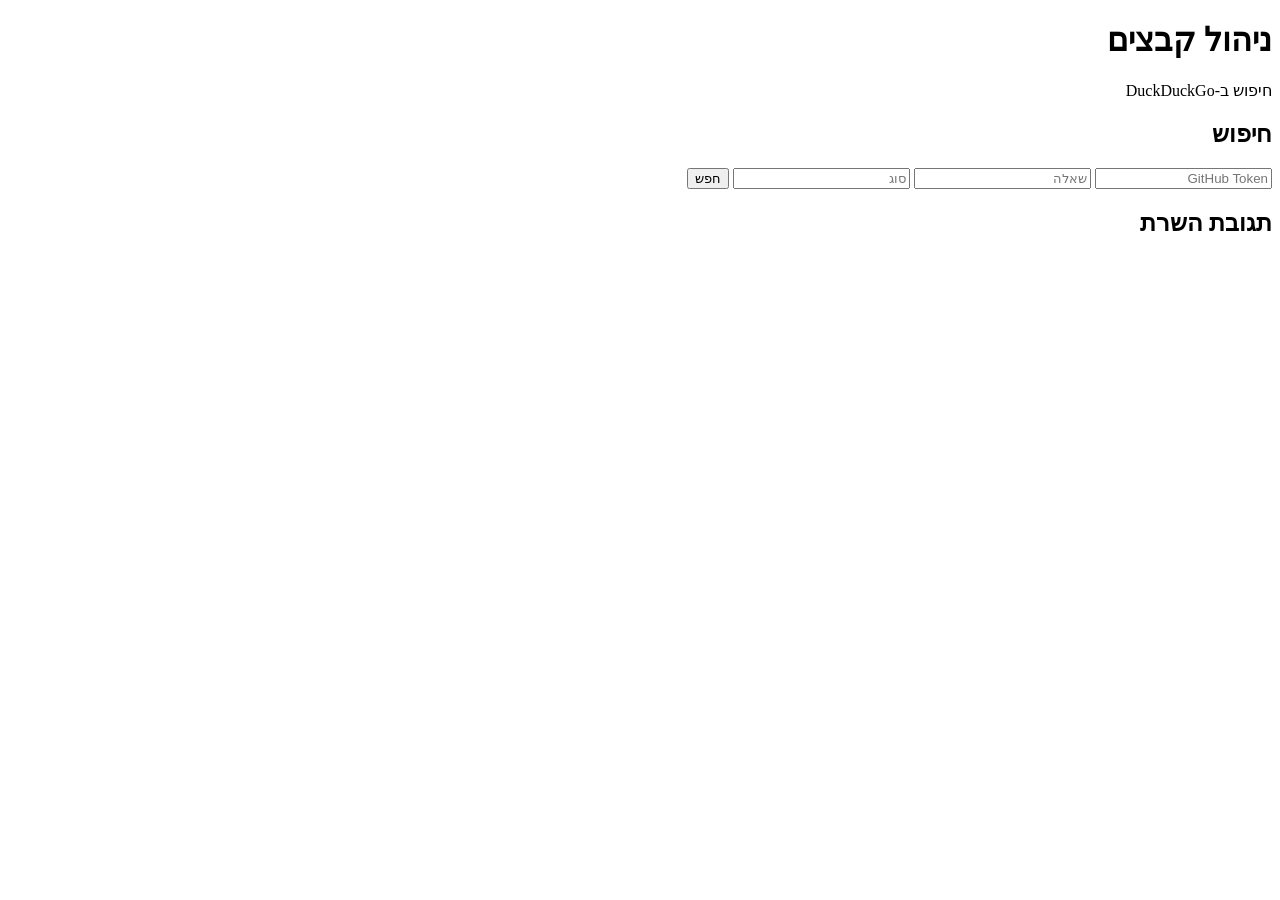
==== server/duckduckgo-search/index.html @ 104e02d7 "add d" ====
<!DOCTYPE html>
<html lang="he" dir="rtl">
<head>
    <meta charset="UTF-8">
    <meta name="viewport" content="width=device-width, initial-scale=1.0">
    <title>חיפוש DuckDuckGo</title>
    <link rel="stylesheet" href="../../style.css">
</head>
<body>
    <div class="container">
        <header>
            <h1>ניהול קבצים</h1>
            <p>חיפוש ב-DuckDuckGo</p>
        </header>

        <div id="toast" class="toast" role="status"></div>

        <section class="card">
            <h2>חיפוש</h2>
            <form id="search-form" class="upload-form">
                <input
                    type="password"
                    id="token-input"
                    placeholder="GitHub Token"
                    required
                    autocomplete="off"
                >
                <input
                    type="text"
                    id="question-input"
                    placeholder="שאלה"
                    required
                    autocomplete="off"
                >
                <input
                    type="text"
                    id="type-input"
                    placeholder="סוג"
                    required
                    autocomplete="off"
                >
                <button type="submit" id="search-btn">חפש</button>
            </form>
        </section>

        <section id="response-section" class="card response-section hidden">
            <h2>תגובת השרת</h2>
            <p id="response-status" class="response-status"></p>
            <pre id="response-body" class="response-body"></pre>
        </section>
    </div>

    <script type="module" src="script.js"></script>
</body>
</html>
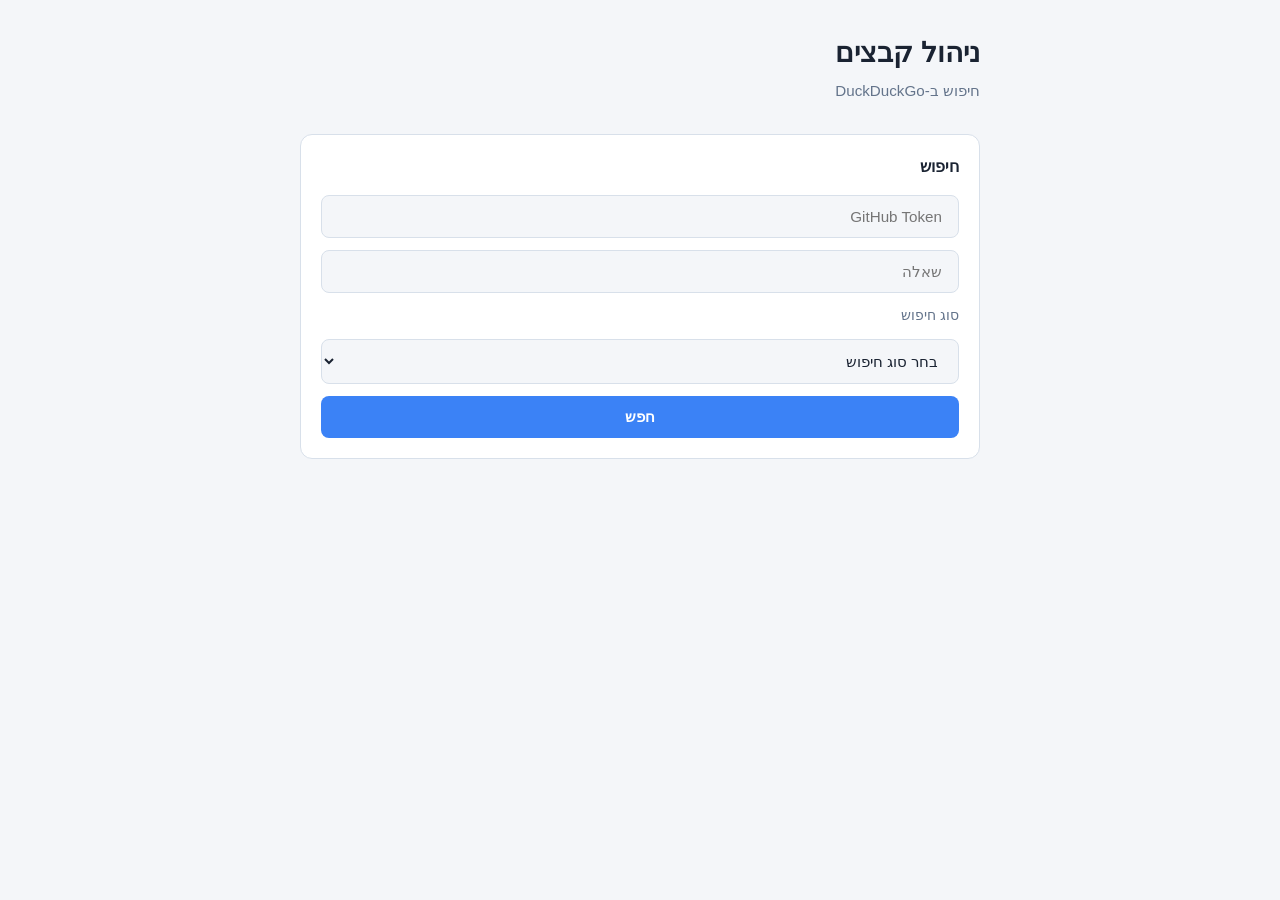
==== commit 3df31f62: "commit d 2" ====
--- a/server/duckduckgo-search/index.html
+++ b/server/duckduckgo-search/index.html
@@ -32,13 +32,14 @@
                     required
                     autocomplete="off"
                 >
-                <input
-                    type="text"
-                    id="type-input"
-                    placeholder="סוג"
-                    required
-                    autocomplete="off"
-                >
+                <label for="type-input" class="field-label">סוג חיפוש</label>
+                <select id="type-input" required>
+                    <option value="" disabled selected>בחר סוג חיפוש</option>
+                    <option value="web">אינטרנט</option>
+                    <option value="images">תמונות</option>
+                    <option value="videos">וידאו</option>
+                    <option value="news">חדשות</option>
+                </select>
                 <button type="submit" id="search-btn">חפש</button>
             </form>
         </section>
--- a/style.css
+++ b/style.css
@@ -0,0 +1,292 @@
+:root {
+    color-scheme: light dark;
+    --bg: #0f1419;
+    --surface: #1a2332;
+    --surface-hover: #243044;
+    --border: #2d3a4f;
+    --text: #e7ecf3;
+    --muted: #8b9cb3;
+    --accent: #3b82f6;
+    --accent-hover: #2563eb;
+    --success: #22c55e;
+    --error: #ef4444;
+    --radius: 12px;
+}
+
+@media (prefers-color-scheme: light) {
+    :root {
+        --bg: #f4f6f9;
+        --surface: #ffffff;
+        --surface-hover: #f0f4f8;
+        --border: #d8e0ea;
+        --text: #1a2332;
+        --muted: #64748b;
+    }
+}
+
+* {
+    box-sizing: border-box;
+    margin: 0;
+    padding: 0;
+}
+
+body {
+    font-family: "Segoe UI", Tahoma, Arial, sans-serif;
+    background: var(--bg);
+    color: var(--text);
+    min-height: 100vh;
+    line-height: 1.5;
+}
+
+.container {
+    max-width: 720px;
+    margin: 0 auto;
+    padding: 2rem 1.25rem 3rem;
+}
+
+header {
+    margin-bottom: 2rem;
+}
+
+header h1 {
+    font-size: 1.75rem;
+    font-weight: 700;
+    margin-bottom: 0.35rem;
+}
+
+header p {
+    color: var(--muted);
+    font-size: 0.95rem;
+}
+
+.card {
+    background: var(--surface);
+    border: 1px solid var(--border);
+    border-radius: var(--radius);
+    padding: 1.25rem;
+    margin-bottom: 1.25rem;
+}
+
+.card h2 {
+    font-size: 1rem;
+    font-weight: 600;
+    margin-bottom: 1rem;
+}
+
+.upload-form {
+    display: flex;
+    flex-direction: column;
+    gap: 0.75rem;
+}
+
+.field-label {
+    font-size: 0.9rem;
+    color: var(--muted);
+}
+
+.form-option {
+    display: flex;
+    align-items: center;
+    gap: 0.5rem;
+    font-size: 0.95rem;
+    cursor: pointer;
+}
+
+.form-option input[type="checkbox"] {
+    width: 1rem;
+    height: 1rem;
+    accent-color: var(--accent);
+}
+
+.upload-row {
+    display: flex;
+    gap: 0.75rem;
+}
+
+input[type="url"],
+input[type="text"],
+input[type="password"],
+input[type="file"],
+select,
+textarea {
+    flex: 1;
+    min-width: 0;
+    width: 100%;
+    padding: 0.75rem 1rem;
+    border: 1px solid var(--border);
+    border-radius: 8px;
+    background: var(--bg);
+    color: var(--text);
+    font-size: 0.95rem;
+    outline: none;
+    transition: border-color 0.15s;
+    font-family: inherit;
+    resize: vertical;
+}
+
+select {
+    cursor: pointer;
+}
+
+input[type="url"]:focus,
+input[type="text"]:focus,
+input[type="password"]:focus,
+select:focus,
+textarea:focus {
+    border-color: var(--accent);
+}
+
+button {
+    padding: 0.75rem 1.25rem;
+    border: none;
+    border-radius: 8px;
+    background: var(--accent);
+    color: #fff;
+    font-size: 0.95rem;
+    font-weight: 600;
+    cursor: pointer;
+    white-space: nowrap;
+    transition: background 0.15s, opacity 0.15s;
+}
+
+button:hover:not(:disabled) {
+    background: var(--accent-hover);
+}
+
+button:disabled {
+    opacity: 0.55;
+    cursor: not-allowed;
+}
+
+.toast {
+    padding: 0.85rem 1rem;
+    border-radius: 8px;
+    margin-bottom: 1.25rem;
+    font-size: 0.9rem;
+    display: none;
+}
+
+.toast.visible {
+    display: block;
+}
+
+.toast.success {
+    background: color-mix(in srgb, var(--success) 15%, transparent);
+    border: 1px solid color-mix(in srgb, var(--success) 40%, transparent);
+    color: var(--success);
+}
+
+.toast.error {
+    background: color-mix(in srgb, var(--error) 15%, transparent);
+    border: 1px solid color-mix(in srgb, var(--error) 40%, transparent);
+    color: var(--error);
+}
+
+.response-section.hidden {
+    display: none;
+}
+
+.hidden,
+[hidden] {
+    display: none !important;
+}
+
+.file-picker {
+    display: flex;
+    align-items: center;
+    justify-content: center;
+    width: 100%;
+    min-height: 3rem;
+    padding: 0.75rem 1rem;
+    border: 1px dashed var(--border);
+    border-radius: 8px;
+    background: var(--bg);
+    color: var(--text);
+    font-size: 0.95rem;
+    cursor: pointer;
+    transition: border-color 0.15s, background 0.15s;
+}
+
+.file-picker:hover {
+    border-color: var(--accent);
+    background: var(--surface-hover);
+}
+
+.file-picker input[type="file"] {
+    display: none;
+}
+
+.file-name {
+    color: var(--muted);
+    font-size: 0.85rem;
+    min-height: 1.25rem;
+}
+
+.response-section.success {
+    border-color: color-mix(in srgb, var(--success) 40%, var(--border));
+}
+
+.response-section.error {
+    border-color: color-mix(in srgb, var(--error) 40%, var(--border));
+}
+
+.response-status {
+    font-size: 0.9rem;
+    font-weight: 600;
+    margin-bottom: 0.75rem;
+}
+
+.response-section.success .response-status {
+    color: var(--success);
+}
+
+.response-section.error .response-status {
+    color: var(--error);
+}
+
+.response-body {
+    padding: 1rem;
+    border-radius: 8px;
+    background: var(--bg);
+    border: 1px solid var(--border);
+    font-family: Consolas, "Courier New", monospace;
+    font-size: 0.85rem;
+    white-space: pre-wrap;
+    word-break: break-word;
+    overflow-x: auto;
+}
+
+.home-actions {
+    display: flex;
+    justify-content: center;
+    gap: 0.75rem;
+    flex-wrap: wrap;
+}
+
+.home-link {
+    display: inline-block;
+    padding: 0.75rem 1.25rem;
+    border-radius: 8px;
+    background: var(--accent);
+    color: #fff;
+    font-size: 0.95rem;
+    font-weight: 600;
+    text-decoration: none;
+    transition: background 0.15s;
+}
+
+.home-link:hover {
+    background: var(--accent-hover);
+}
+
+@media (max-width: 540px) {
+    .upload-row {
+        flex-direction: column;
+    }
+
+    button,
+    .home-link {
+        width: 100%;
+        text-align: center;
+    }
+}
